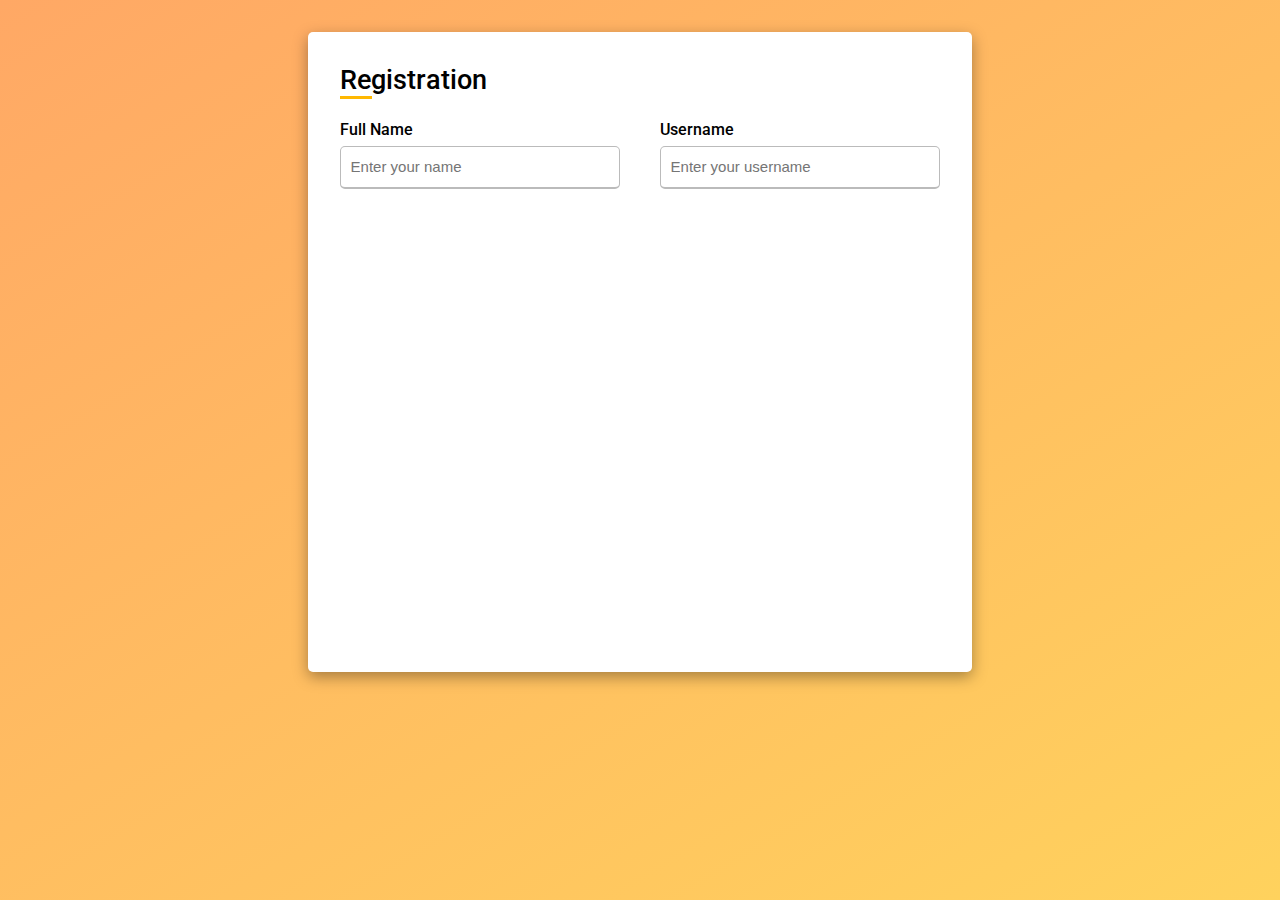
==== form-A/index.html @ 16b46cff "finished input container" ====
<!DOCTYPE html>
<html lang="en">
  <head>
    <meta charset="UTF-8" />
    <meta name="viewport" content="width=device-width, initial-scale=1.0" />
    <link rel="preconnect" href="https://fonts.googleapis.com" />
    <link rel="preconnect" href="https://fonts.gstatic.com" crossorigin />
    <link
      href="https://fonts.googleapis.com/css2?family=Roboto:wght@400;500;700&display=swap"
      rel="stylesheet"
    />
    <link rel="stylesheet" href="style.css" />
    <title>form A</title>
  </head>
  <body>
    <div class="form-container">
      <h2 class="form-title">Registration</h2>
      <div class="text-inputs-container">
        <div class="text-inputs text-inputs-1">
          <div class="text-input full-name">
            <label for="fullname">Full Name</label>
            <input
              type="text"
              name="fullname"
              placeholder="Enter your name"
              id="fullname"
            />
          </div>
          <div class="text-input username">
            <label for="username">Username</label>
            <input
              type="text"
              name="username"
              placeholder="Enter your username"
              id="username"
            />
          </div>
        </div>
      </div>
    </div>
  </body>
</html>
---- form-A/style.css ----
body {
  padding-top: 2rem;
  height: 100vh;
  font-family: "Roboto", sans-serif;
  background: rgb(255, 184, 1);
  background: linear-gradient(
    329deg,
    rgba(255, 184, 1, 1) 0%,
    rgba(255, 210, 93, 1) 0%,
    rgba(255, 168, 101, 1) 100%
  );
}

*,
::before,
::after {
  margin: 0;
  padding: 0;
  box-sizing: border-box;
}

.form-container {
  margin: 0 auto;
  padding: 2rem 2rem;
  width: 41.5rem;
  height: 40rem;
  background-color: white;
  border-radius: 5px;
  box-shadow: rgba(0, 0, 0, 0.35) 0px 5px 15px;
}
.form-title {
  font-weight: 500;
  font-size: 1.7rem;
  position: relative;
}

.form-title::after {
  content: "";
  position: absolute;
  left: 0;
  bottom: -3px;
  height: 0.2rem;
  width: 2rem;
  background: rgb(255, 184, 1);
}

.text-inputs-container {
  margin-top: 1.5rem;
  display: flex;
  flex-direction: column;
}

.text-inputs {
  display: flex;
  flex-direction: row;
  align-items: center;
  gap: 2.5rem;
}

.text-input {
  display: flex;
  flex-direction: column;
  justify-content: center;
  gap: 7px;
}

.text-input label {
  font-weight: 500;
}

.text-input input {
  padding: 0.7rem 0.6rem;
  width: 17.5rem;
  border: 1px solid rgb(187, 187, 187);
  border-bottom: 2px solid rgb(187, 187, 187);
  border-radius: 5px;
  font-size: 16px;
}

.text-input input:active,
.text-input input:focus {
  outline: none;
}

.text-input input::placeholder {
  font-size: 15px;
  font-weight: 400;
}
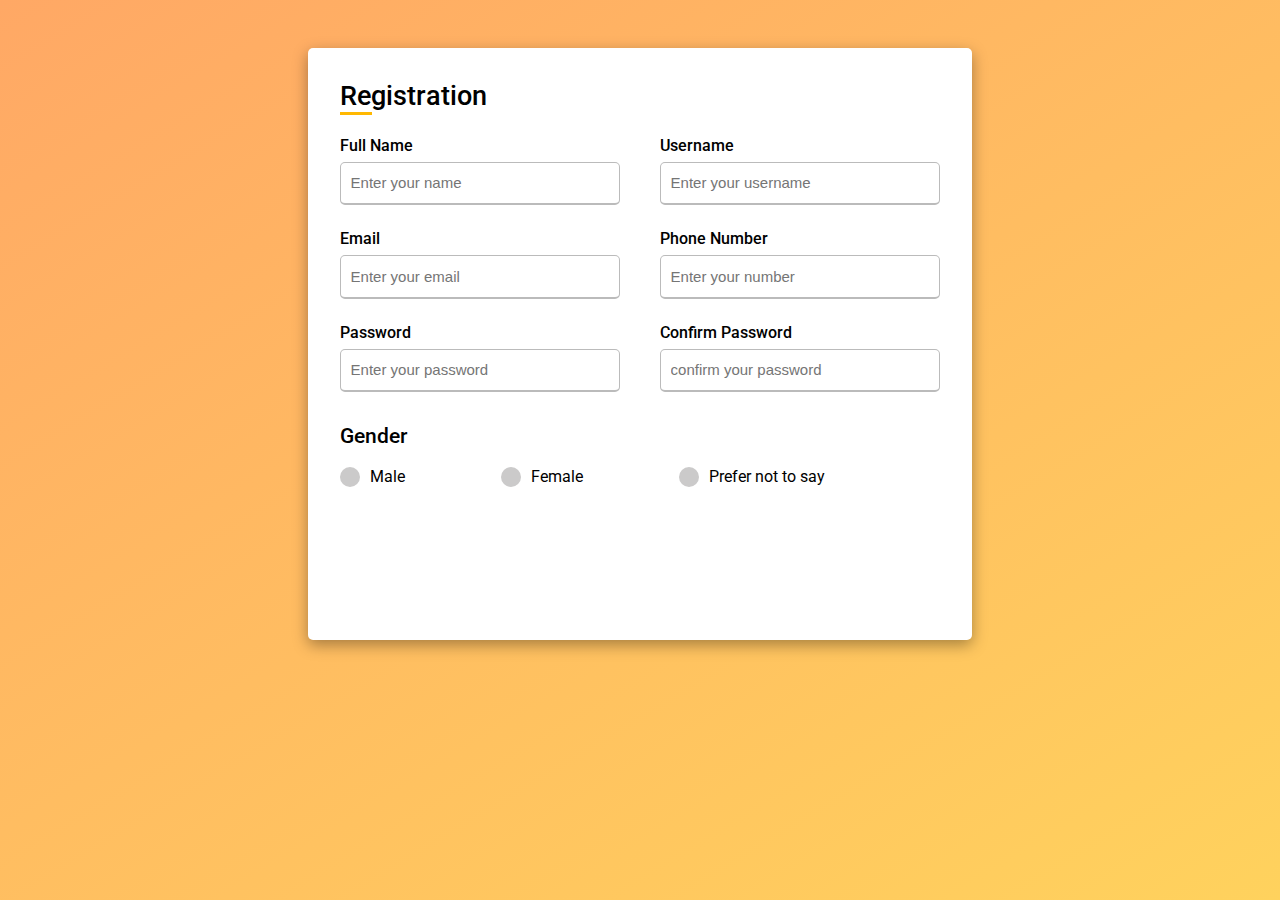
==== commit fac5f33a: "finished radio inputs" ====
--- a/form-A/index.html
+++ b/form-A/index.html
@@ -36,6 +36,59 @@
             />
           </div>
         </div>
+        <div class="text-inputs text-inputs-2">
+          <div class="text-input email">
+            <label for="fullname">Email</label>
+            <input
+              type="email"
+              name="email"
+              placeholder="Enter your email"
+              id="email"
+            />
+          </div>
+          <div class="text-input phone-number">
+            <label for="phonenumber">Phone Number</label>
+            <input
+              type="number"
+              name="phonenumber"
+              placeholder="Enter your number"
+              id="phonenumber"
+            />
+          </div>
+        </div>
+        <div class="text-inputs text-inputs-3">
+          <div class="text-input password">
+            <label for="password">Password</label>
+            <input
+              type="password"
+              placeholder="Enter your password"
+              id="password"
+            />
+          </div>
+          <div class="text-input confirm-password">
+            <label for="confirm-password">Confirm Password</label>
+            <input
+              type="password"
+              placeholder="confirm your password"
+              id="confirm-password"
+            />
+          </div>
+        </div>
+      </div>
+      <h3>Gender</h3>
+      <div class="radio-inputs">
+        <div class="custom-radio">
+          <input type="radio" id="option1" name="radioGroup" value="option1" />
+          <label for="option1">Male</label>
+        </div>
+        <div class="custom-radio">
+          <input type="radio" id="option2" name="radioGroup" value="option2" />
+          <label for="option2">Female</label>
+        </div>
+        <div class="custom-radio">
+          <input type="radio" id="option3" name="radioGroup" value="option3" />
+          <label for="option3">Prefer not to say</label>
+        </div>
       </div>
     </div>
   </body>
--- a/form-A/style.css
+++ b/form-A/style.css
@@ -1,5 +1,5 @@
 body {
-  padding-top: 2rem;
+  padding-top: 3rem;
   height: 100vh;
   font-family: "Roboto", sans-serif;
   background: rgb(255, 184, 1);
@@ -23,7 +23,7 @@
   margin: 0 auto;
   padding: 2rem 2rem;
   width: 41.5rem;
-  height: 40rem;
+  height: 37rem;
   background-color: white;
   border-radius: 5px;
   box-shadow: rgba(0, 0, 0, 0.35) 0px 5px 15px;
@@ -48,6 +48,7 @@
   margin-top: 1.5rem;
   display: flex;
   flex-direction: column;
+  gap: 1.5rem;
 }
 
 .text-inputs {
@@ -86,3 +87,45 @@
   font-size: 15px;
   font-weight: 400;
 }
+
+h3 {
+  font-weight: 500;
+  margin-top: 2rem;
+  font-size: 1.3rem;
+}
+
+.radio-inputs {
+  margin-top: 1.2rem;
+  display: flex;
+  flex-direction: row;
+  align-items: center;
+  gap: 6rem;
+}
+.custom-radio {
+  display: inline-block;
+  position: relative;
+  padding-left: 30px;
+  white-space: nowrap;
+}
+
+.custom-radio input[type="radio"] {
+  position: absolute;
+  opacity: 0;
+  cursor: pointer;
+}
+
+.custom-radio label:before {
+  content: "";
+  position: absolute;
+  left: 0;
+  top: 0;
+  width: 20px;
+  height: 20px;
+
+  background-color: rgb(203, 202, 202);
+  border-radius: 50%;
+}
+
+.custom-radio input[type="radio"]:checked + label:before {
+  background-color: #1860dd;
+}
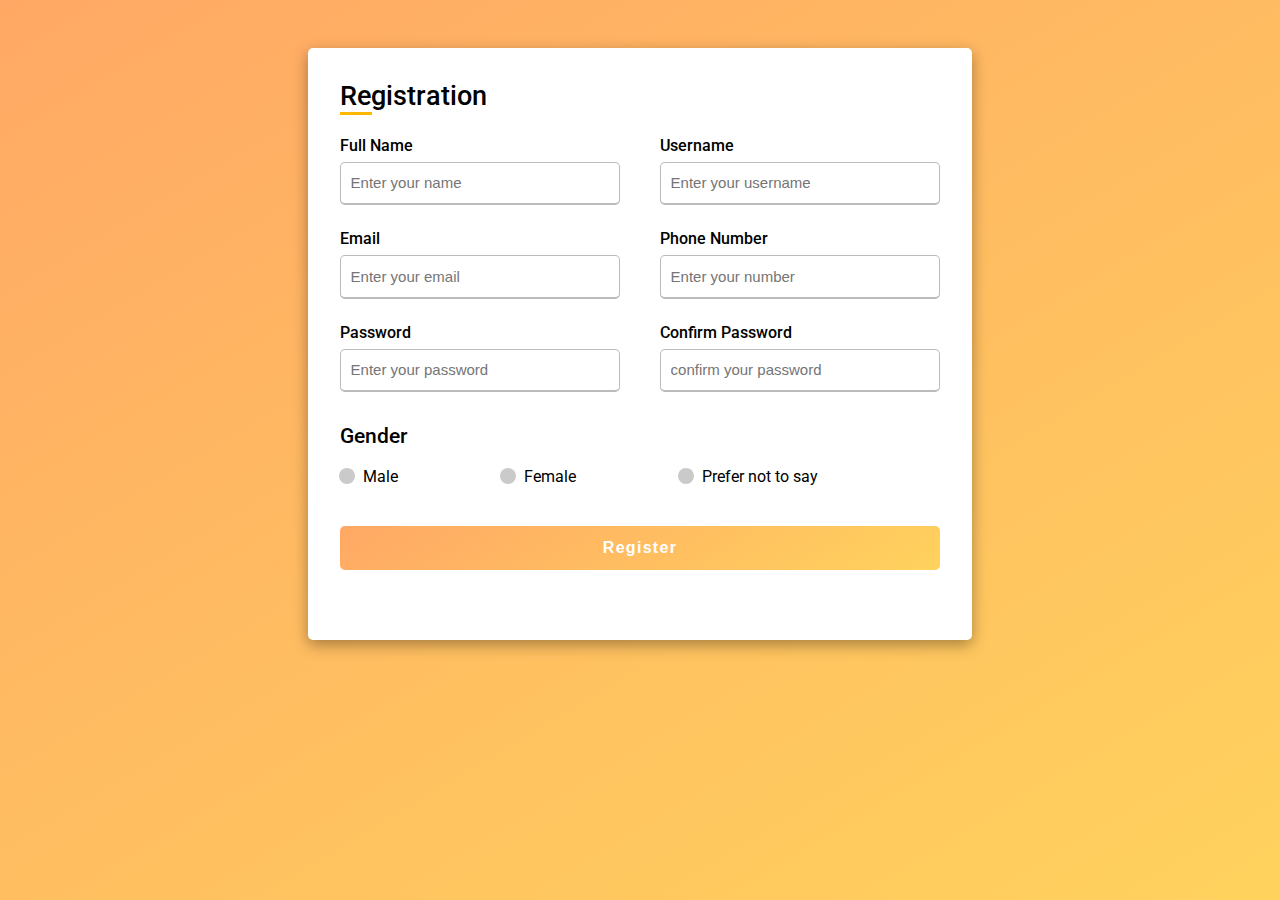
==== commit 8ed61e71: "finished button" ====
--- a/form-A/index.html
+++ b/form-A/index.html
@@ -90,6 +90,7 @@
           <label for="option3">Prefer not to say</label>
         </div>
       </div>
+      <button>Register</button>
     </div>
   </body>
 </html>
--- a/form-A/style.css
+++ b/form-A/style.css
@@ -96,13 +96,15 @@
 
 .radio-inputs {
   margin-top: 1.2rem;
+  margin-left: -7px;
   display: flex;
   flex-direction: row;
   align-items: center;
   gap: 6rem;
 }
 .custom-radio {
-  display: inline-block;
+  display: flex;
+  align-items: center;
   position: relative;
   padding-left: 30px;
   white-space: nowrap;
@@ -117,10 +119,10 @@
 .custom-radio label:before {
   content: "";
   position: absolute;
-  left: 0;
-  top: 0;
-  width: 20px;
-  height: 20px;
+  left: 6px;
+  top: 1px;
+  width: 16px;
+  height: 16px;
 
   background-color: rgb(203, 202, 202);
   border-radius: 50%;
@@ -129,3 +131,28 @@
 .custom-radio input[type="radio"]:checked + label:before {
   background-color: #1860dd;
 }
+
+button {
+  margin-top: 2.5rem;
+  padding: 0.8rem;
+  width: 100%;
+  text-align: center;
+  background: rgb(255, 184, 1);
+  background: linear-gradient(
+    329deg,
+    rgba(255, 184, 1, 1) 0%,
+    rgba(255, 210, 93, 1) 0%,
+    rgba(255, 168, 101, 1) 100%
+  );
+  border: none;
+  border-radius: 5px;
+  color: white;
+  font-size: 1rem;
+  letter-spacing: 1.3px;
+  font-weight: 700;
+  cursor: pointer;
+}
+
+button:hover {
+  background: #1860dd;
+}
